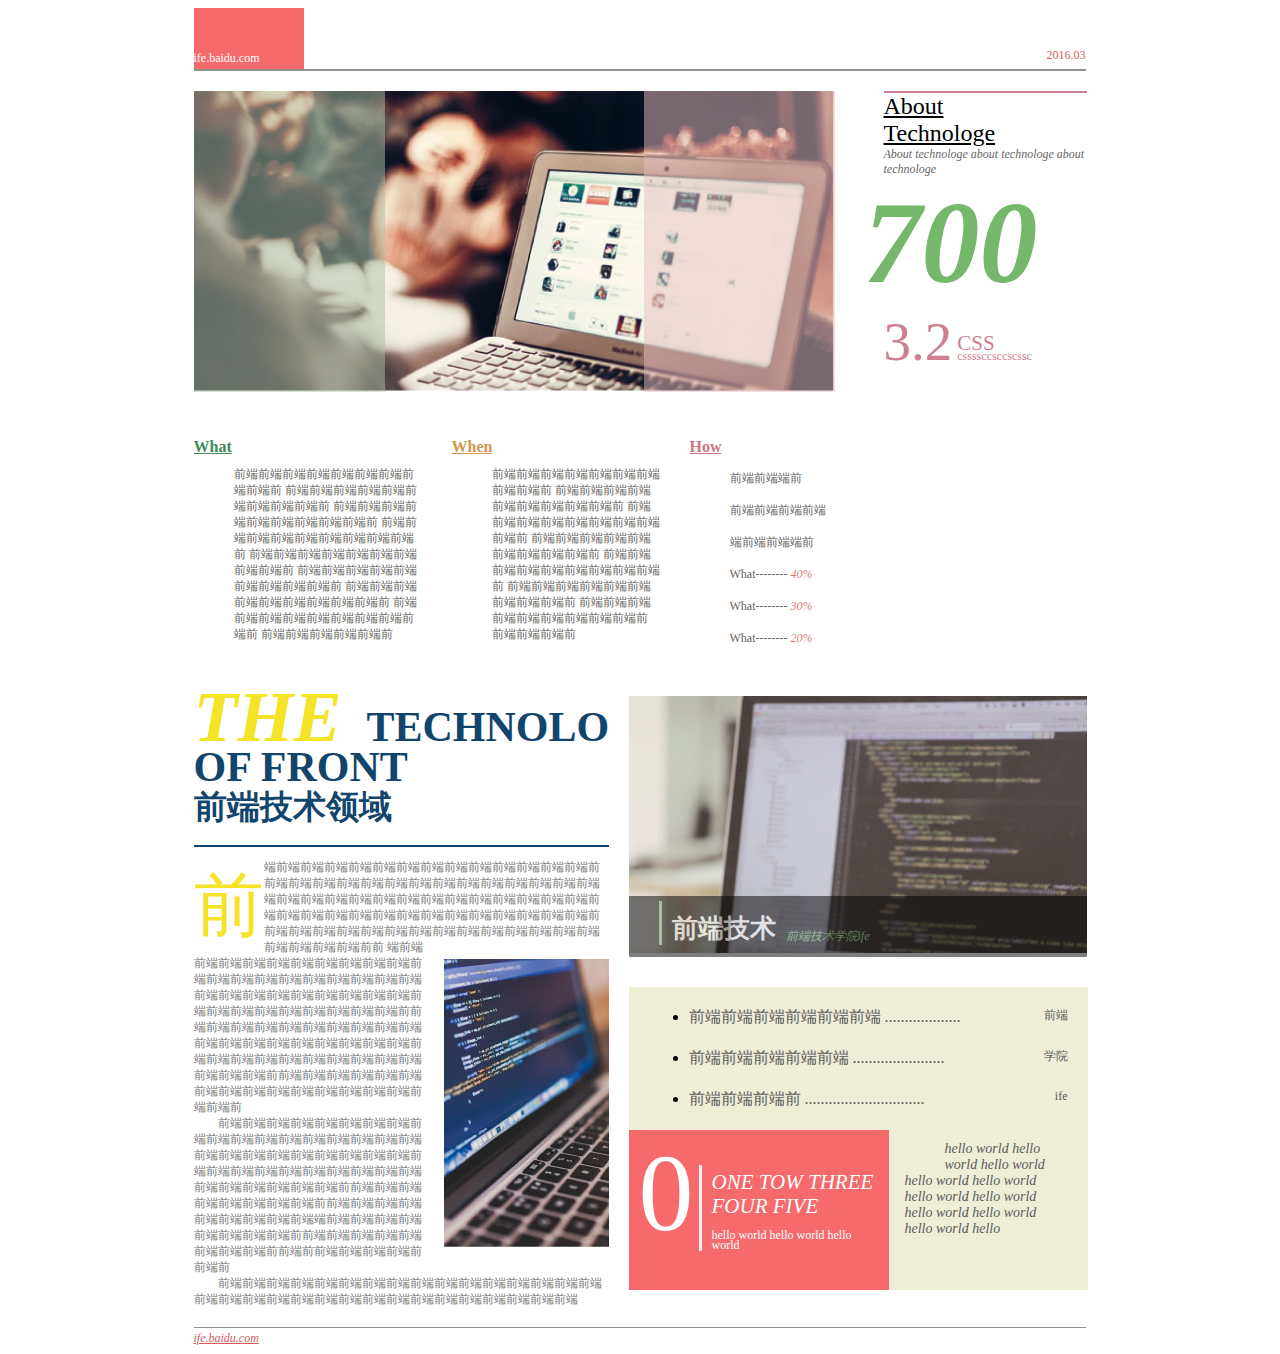
==== task6/index.html @ e0c0592d "Merge branch 'master' of https://github.com/ayado/ycf-ife" ====
<!doctype html>
<html>
<head>
<meta charset="UTF-8">
<title>页面排版</title>
<link href="css/task1_1_6.css" rel="stylesheet" type="text/css" />
</head>
<body>
<!--header-->
<div class="wrap">
<header class="begin clearfix">
   <div class="h-left">
      <a href="http://www.ife.baidu.com">ife.baidu.com</a>
   </div>
   <span class="h-time">2016.03</span>
</header>
<!--part1-->
<div class="part1">
<!--part1 left-->
   <div class="part1-left">
      <img/ src="img/1.gif">
      <span class="cover coverone"></span>
      <span class="cover covertwo"></span>
   </div>
<!--part1 right-->
   <div class="part1-right">
      <a href="javascript:;">
      About<br/>
      Technologe
      </a><br>
      <i class="about">About technologe about technologe about technologe</i>
      <b><i class="a700">700</i></b>
      <div class="dabox1 clearfix">
         <span>3.2</span>
         <div class="dabox2">
            <p class="css1">CSS</p>
            <p class="css2">cssssccsccscssc</p>
         </div>
      </div>
   </div>
</div>
<!--part2-->
<div class="part2 clearfix">
   <dl class="dl1">
      <dt>What</dt>
         <dd>前端前端前端前端前端前端前端前端前端前
             前端前端前端前端前端前端前端前端前端前
             前端前端前端前端前端前端前端前端前端前
             前端前端前端前端前端前端前端前端前端前
             前端前端前端前端前端前端前端前端前端前
             前端前端前端前端前端前端前端前端前端前
             前端前端前端前端前端前端前端前端前端前
             前端前端前端前端前端前端前端前端前端前
             前端前端前端前端前端前
         </dd>
   </dl>
   <dl class="dl2">
      <dt>When</dt>
         <dd>前端前端前端前端前端前端前端前端前端前
             前端前端前端前端前端前端前端前端前端前
             前端前端前端前端前端前端前端前端前端前
             前端前端前端前端前端前端前端前端前端前
             前端前端前端前端前端前端前端前端前端前
             前端前端前端前端前端前端前端前端前端前
             前端前端前端前端前端前端前端前端前端前
             前端前端前端前
          
         </dd>
   </dl>
   <dl class="dl3">
      <dt>How</dt>
         <dd><p>前端前端端前</p>
             <p>前端前端前端前端</p>
             端前端前端端前
             <div class="perbox">
                <p>What-------- <i>40%</i></p>
                <p>What-------- <i>30%</i></p>
                <p>What-------- <i>20%</i></p>
             </div>
         </dd>
      </dl>
</div>
<!--part3-->
<div class="part3">
<!--part3 left-->
   <div class="part3-left">
      <div class="part3-left-title">
         <b><i>THE</i><span class="span1">TECHNOLOGE
         OF FRONT</span><br>
         <span class="span2">前端技术领域</span></b><br/>
      </div>
   <div class="part3-left-content clearfix">
      <span class="qian">前</span>
      <p class="duan1">
      端前端前端前端前端前端前端前端前端前端前端前端前端前端前前端前端前端前端前端前端前端前端前端前端前端前端前端前端端前端前端前端前端前端前端前端前端前端前端前端前端前端前端前端前端前端前端前端前端前端前端前端前端前端前端前端前前端前端前端前端前端前端前端前端前端前端前端前端前端前端前端前端前端前端前前
      <img src="img/2.gif" class="pic2"/>
      <span>端前端前端前端前端前端前端前端前端前端前端前端前端前端前端前端前端前端前端前端前端前端前端前端前端前端前端前端前端前端前端前端前端前端前端前端前端前端前端前前端前端前端前端前端前端前端前端前端前端前端前端前端前端前端前端前端前端前端前端前端前端前端前端前端前端前端前端前端前端前端前端前前端前端前端前端前端前端前端前端前端前端前端前端前端前端前端前端前端前</span>
      </p>
      <p class="duan2">
      前端前端前端前端前端前端前端前端前端前端前端前端前端前端前端前端前端前端前端前端前端前端前端前端前端前端前端前端前端前端前端前端前端前端前端前端前端前端前端前端前端前端前端前前端前端前端前端前端前端前端前端前前端前端前端前端前端前端前端前端前端端前端前端前端前端前端前端前端前端前前端前端前端前端前端前端前端前端前前端前前端前端前端前端前前端前
      </p>
      <p class="duan3">
      前端前端前端前端前端前端前端前端前端前端前端前端前端前端前端前端前端前端前端前端前端前端前端前端前端前端前端前端前端前端前端前端
      </p> 
   </div>
   </div>
<!--part3 right-->
   <div class="part3-right">
<!--part3 right top-->
      <div class="part3-right-top">
         <a href="javascript:;">
         <img src="img/3.gif">
         <div class="botbox">
         <span></span>
             <h3>前端技术</h3>
             <i>前端技术学院ife</i>
         </div>
         </a>
      </div>
<!--part3 right bottom-->
   <div class="part3-right-bottom">
      <ul class="ul1">
         <li class="clearfix">
            <a href="javascript:;">
            前端前端前端前端前端前端 ...................</a>
            <span class="span4">前端</span>
         </li>
         <li class="clearfix">
            <a href="javascript:;">
            前端前端前端前端前端 .......................</a>
            <span class="span4">学院</span>
         </li>
         <li class="clearfix">
            <a href="javascript:;">
            前端前端前端前 ..............................</a>
            <span class="span4">ife</span>
         </li>
      </ul>
      <div class="part3-right-bottom-left clearfix">
         <p class="shu0">0</p>
         <span class="span5"></span>
         <div class="cont4-box">
            <i>
               ONE TOW
               THREE FOUR FIVE
            </i>
            <p>hello world hello world hello world </p>
         </div>
      </div>  
      <div class="part3-right-bottom-right clearfix">
          
          <i><p> hello world <span class="icon-2"></span>hello world hello world hello world hello world hello world hello world hello world hello world hello <span class="icon-3"></span>world hello</p><i>
          
     </div>
     </div>
</div>
</div>
<!--footer-->
<footer class="clearfix">
    <a href="javascript:;">ife.baidu.com</a>
</footer>
</div>
</body>
</html>
---- task6/css/task1_1_6.css ----
@charset "UTF-8";
/* CSS Document */
.wrap{
	width:893px;
	margin:0 auto;
	}
/*header*/
.begin{
	width:892px;
	border-bottom:2px solid #938e8c;
	margin-bottom:20px;:
	overflow:hidden;
	}
.h-left{
	background:hsla(359,89%,69%,1.00);
	width:110px;
	height:61px;
	float:left;
	}
.h-left>a{
	display:block;
	font-size:12px;
	text-decoration:none;
	font-family:simhei;
	color:#FFFFFF;
	line-height:100px;
	}
.h-time{
	font-size:12px;
	font-family:simhei;
	color:#d45d5c;
	float:right;
	margin-top:40px;
	}
.clearfix:after,before{
	content:"";display:table;
	}
.clearfix:after{
	clear:both;
	}
.clearfix{
	zoom:1;
	}
/*part1*/
/*part1-left*/
.part1{
	position:relative;
	}
.part1-left{
	width:641px;height:301px;
	position:relative;}
.cover{
	display:block;
	width:191px;height:301px;
	opacity:0.5;
	filter:alpha(opacity:50);
	position:absolute;
	top:0;
    }
.coverone{
	background-color:#ADC2A4;
	left:0;
	}
.covertwo{
	background-color:#E5BDBE;
	right:0;
	}
/*part1-right*/
.part1-right{
	border-top:2px solid #CC8091;
	width:203px;height:301px;
	position:absolute;
	right:0;
	top:0px;
	}
.part1-right a{
	font-size:24px;
	font-family:Microsoft YaHei;
	color:#000000;
	
	}
.about{
	display:block;
	font-size:12px;
	color:#676767;
	font-family:KaiTi;
	}
.a700{
	font-family:Microsoft YaHei;
	color:#75B86B;
	font-size:116px;
	margin-left:-20px;
	}
.dabox1{
	font-family:Microsoft YaHei;
	color:#CC8091;
	overflow:hidden;
	}
.dabox1 span{
	font-size:55px;
	display:block;
	float:left;
	margin-right:5px;
	}
.dabox2{
	float:left; 
	}
.css1{
	font-size:21px;
	}
.css2{
	font-size:12px;
	margin-top:-28px;
	}
/*part2*/
.part2{
	overflow:hidden;
	margin-top:30px;
	}
.dl1{
    float:left;width:230px;
	margin-right:28px;
	}
.dl2{
	float:left;width:210px;
	margin-right:28px;
	}
.dl3{
	float:left;width:145px;
	}
.part2 dt{
	font-size:16px;
	text-decoration:underline;
	font-weight:bold;
	font-family:Microsoft YaHei;
	margin-bottom:10px;
	}
.dl1 dt{
	color:#418C59;
	}
.dl2 dt{
	color:#D2994F;
	}
.dl3 dt{
	color:#CC7680;
	}
.part2 dd{
	font-size:12px;
	font-family:Microsoft YaHei;
	color:#231815;
	opacity:0.7;
	line-height:16px;
	}
.dl3 dd{
	line-height:20px;
	}
.perbox i{
	color:#cd4a48;
	}
/*part3*/
.part3-left{
	width:415px;
	overflow:hidden;
	}
.part3-left-title{
	border-bottom:2px solid #11456B;
	padding-bottom:15px;
	}
.part3-left-title i{
	font-size:72px;
	font-family:simhei;
	color:#F5E327;
	}
.span1{
	font-size:42px;
	font-family:simhei;
	color:#11456B;
	line-height:16px;
	margin-left:25px;
	}
.span2{
	font-size:33px;
	font-family:simhei;
	color:#11456B;
	}
.qian{
	font-size:70px;
	font-family:simhei;
	color:#F5E327;
	float:left;
	}
.part3-left-content p{
	font-size:12px;
	font-family:simsun;
	line-height:16px;
	color:#767777;
	}
.duan2,.duan3{
	text-indent:2em;
	margin:0;
	}
.duan1{
	margin-bottom:0;
	}
.pic2{
	float:right;
	width:165px; height:288px;
	margin:20px 0 20px 20px;
	}
/*part3-right*/
.part3{
	position:relative;
	}
.part3-right{
	width:458px;
	position:absolute;
	top:20px;
	right:0;
	}
.part3-right-top{
	position:relative;
	}
.botbox{width:458px;height:61px;
    background-color:#000000;
	opacity:0.5;
	filter:alpha(opacity:50);
	position:absolute;
	bottom:0;
    }
.botbox span{
	width:3px;height:44px;
	background:#72B16A;
	display:inline-block;
	margin:5px 10px 0 30px;
	float:left;
	}
.botbox h3{
	font-size:26px;
	line-height:13px;
	font-family:Microsoft YaHei;
	color:#FFFFFF;
	float:left;
	}
.botbox i{
	font-size:12px;
	line-height:80px;
	font-family:Microsoft YaHei;
	color:#72b16a;
	float:left;
	margin-left:10px;
	}
.part3-right-bottom{
	width:459px;
	background-color:#EEEED6;
	margin-top:30px;
	overflow:hidden;
	position:relative;
	}
.ul1{
	list-style-image:url(img/icon-1.png);	
	}
.part3-right-bottom ul li{
	margin:20px;
	}
.part3-right-bottom a{
	text-decoration:none;
	font-size:16px;
	font-family:simsun;
	color:#5A5B5B;
	}
.span4{
	font-size:12px;
	font-family:simsun;
	color:#5A5B5B;
	float:right;
	}
.part3-right-bottom-left{
	background-color:hsla(359,89%,69%,1.00);
	overflow:hidden;
	width:260px;height:160px;
	}
.shu0{
	font-size:110px;
	font-family:Microsoft Yahei;
	color:#ffffff;
	margin-left:10px;
	margin-top:0;
	float:left;
	}
.span5{
	display:inline-block;
	background:#F8F5F5;
	width:3px;height:86px;
	float:left;
	margin:35px 10px 0 5px;
    }
.cont4-box{
	margin: 40px 10px 40px 76px;
	}
.cont4-box i{
	font-size:21px;
	font-family:simhei;
	color:#ffffff;
	line-height:24px;
	}
.cont4-box p{
	font-size:12px;
	font-family:simhei;
	color:#ffffff;
	line-height:10px;
	}
.part3-right-bottom-right{
	width:163px;
	position:absolute;
	right:20px;
	top:140px;
	}
.part3-right-bottom-right p{
	font-size:14px;
	font-family:simhei;
	color:#5a5b5b;
	line-height:16px;
	overflow:hidden;
	}
.icon-2{
	background:url(img/icon-2.png)repeat-x;
	display:block;
	width:20px; height:22px;
	float:left; 
	margin-right:20px;
	}
.icon-3{
	background:url(img/icon-3.png)repeat-x;
	display:block;
	width:20px; height:22px;
	float:right;
	}
footer{
	width:892px;
	border-top:1px solid #938e8c;
	margin-top:20px;
	}
footer a{
	font-size:12px;
	font-family:simhei;
	color:#d45d5c;
	}
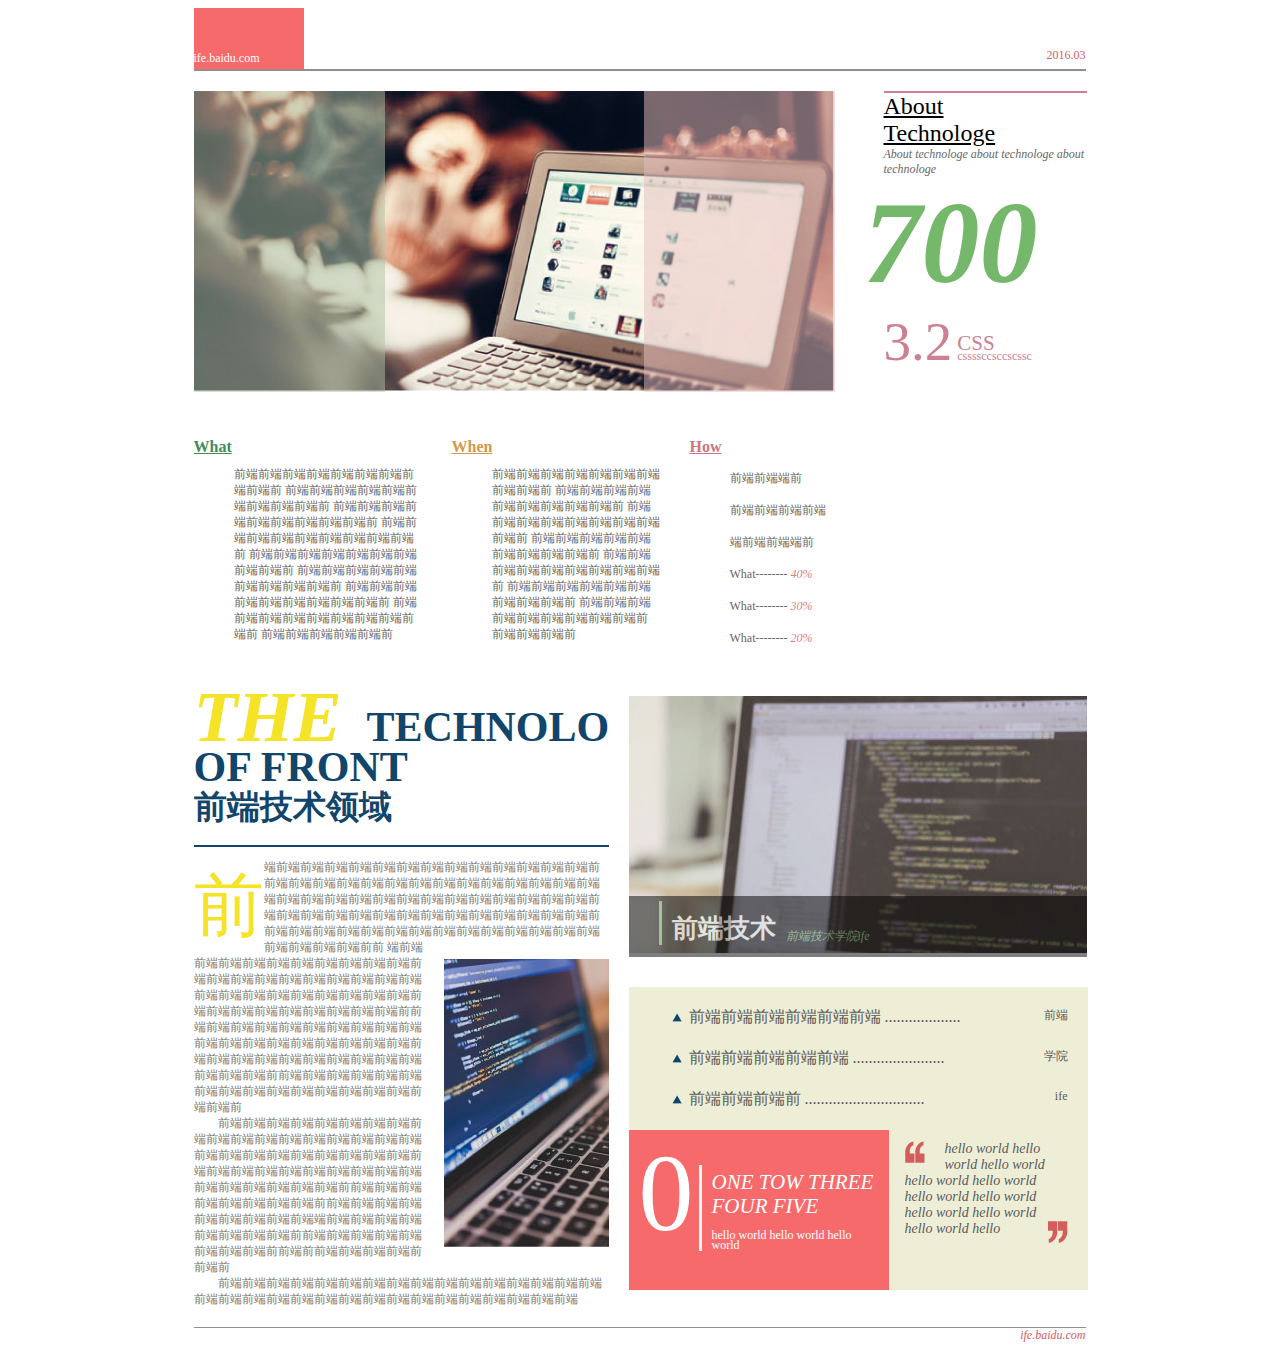
==== commit 2427b5aa: "Merge branch 'gh-pages' of https://github.com/ayado/ycf-ife" ====
--- a/task6/index.html
+++ b/task6/index.html
@@ -4,6 +4,24 @@
 <meta charset="UTF-8">
 <title>页面排版</title>
 <link href="css/task1_1_6.css" rel="stylesheet" type="text/css" />
+<style>
+.ul1{
+	list-style-image:url(img/icon-1.png);	
+	}
+.icon-2{
+	background:url(img/icon-2.png)repeat-x;
+	display:block;
+	width:20px; height:22px;
+	float:left; 
+	margin-right:20px;
+	}
+.icon-3{
+	background:url(img/icon-3.png)repeat-x;
+	display:block;
+	width:20px; height:22px;
+	float:right;
+	}
+</style>
 </head>
 <body>
 <!--header-->
--- a/task6/css/task1_1_6.css
+++ b/task6/css/task1_1_6.css
@@ -344,4 +344,6 @@
 	font-size:12px;
 	font-family:simhei;
 	color:#d45d5c;
+	float:right;
+	text-decoration:none;
 	}